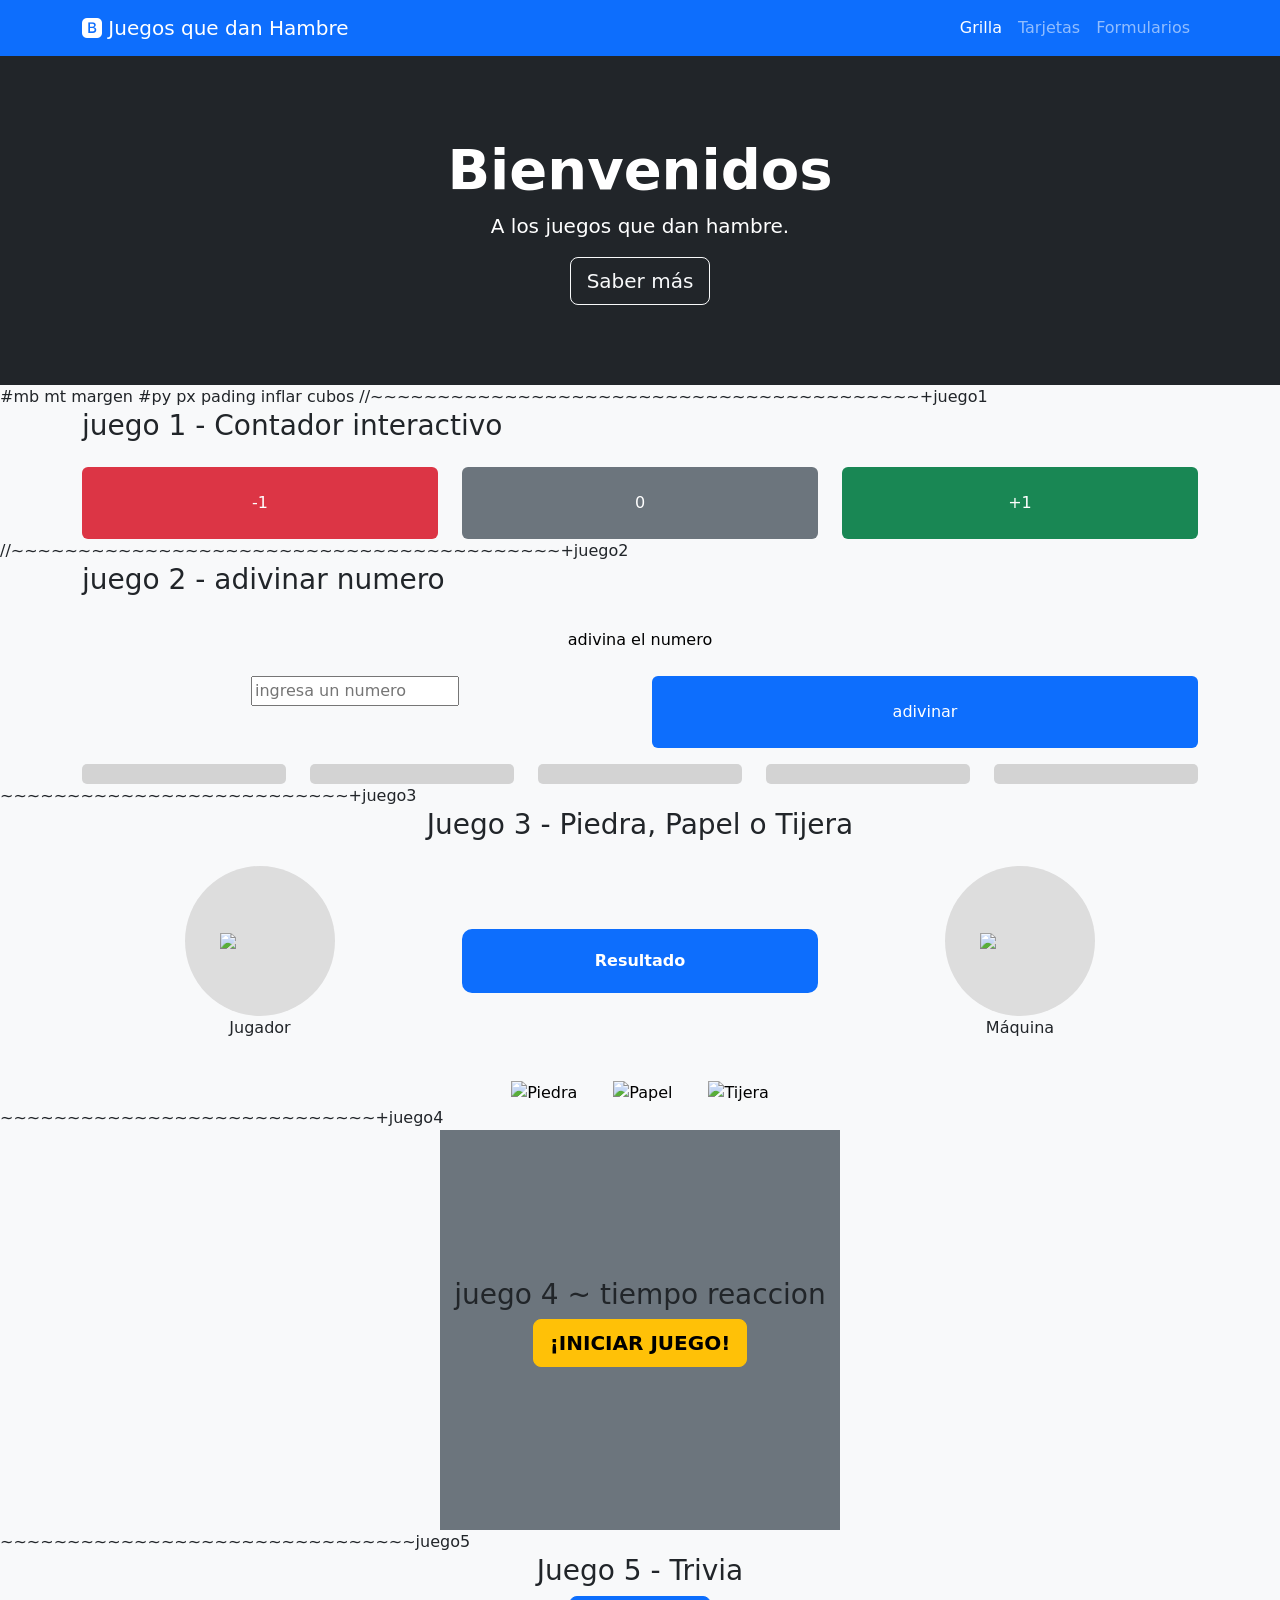
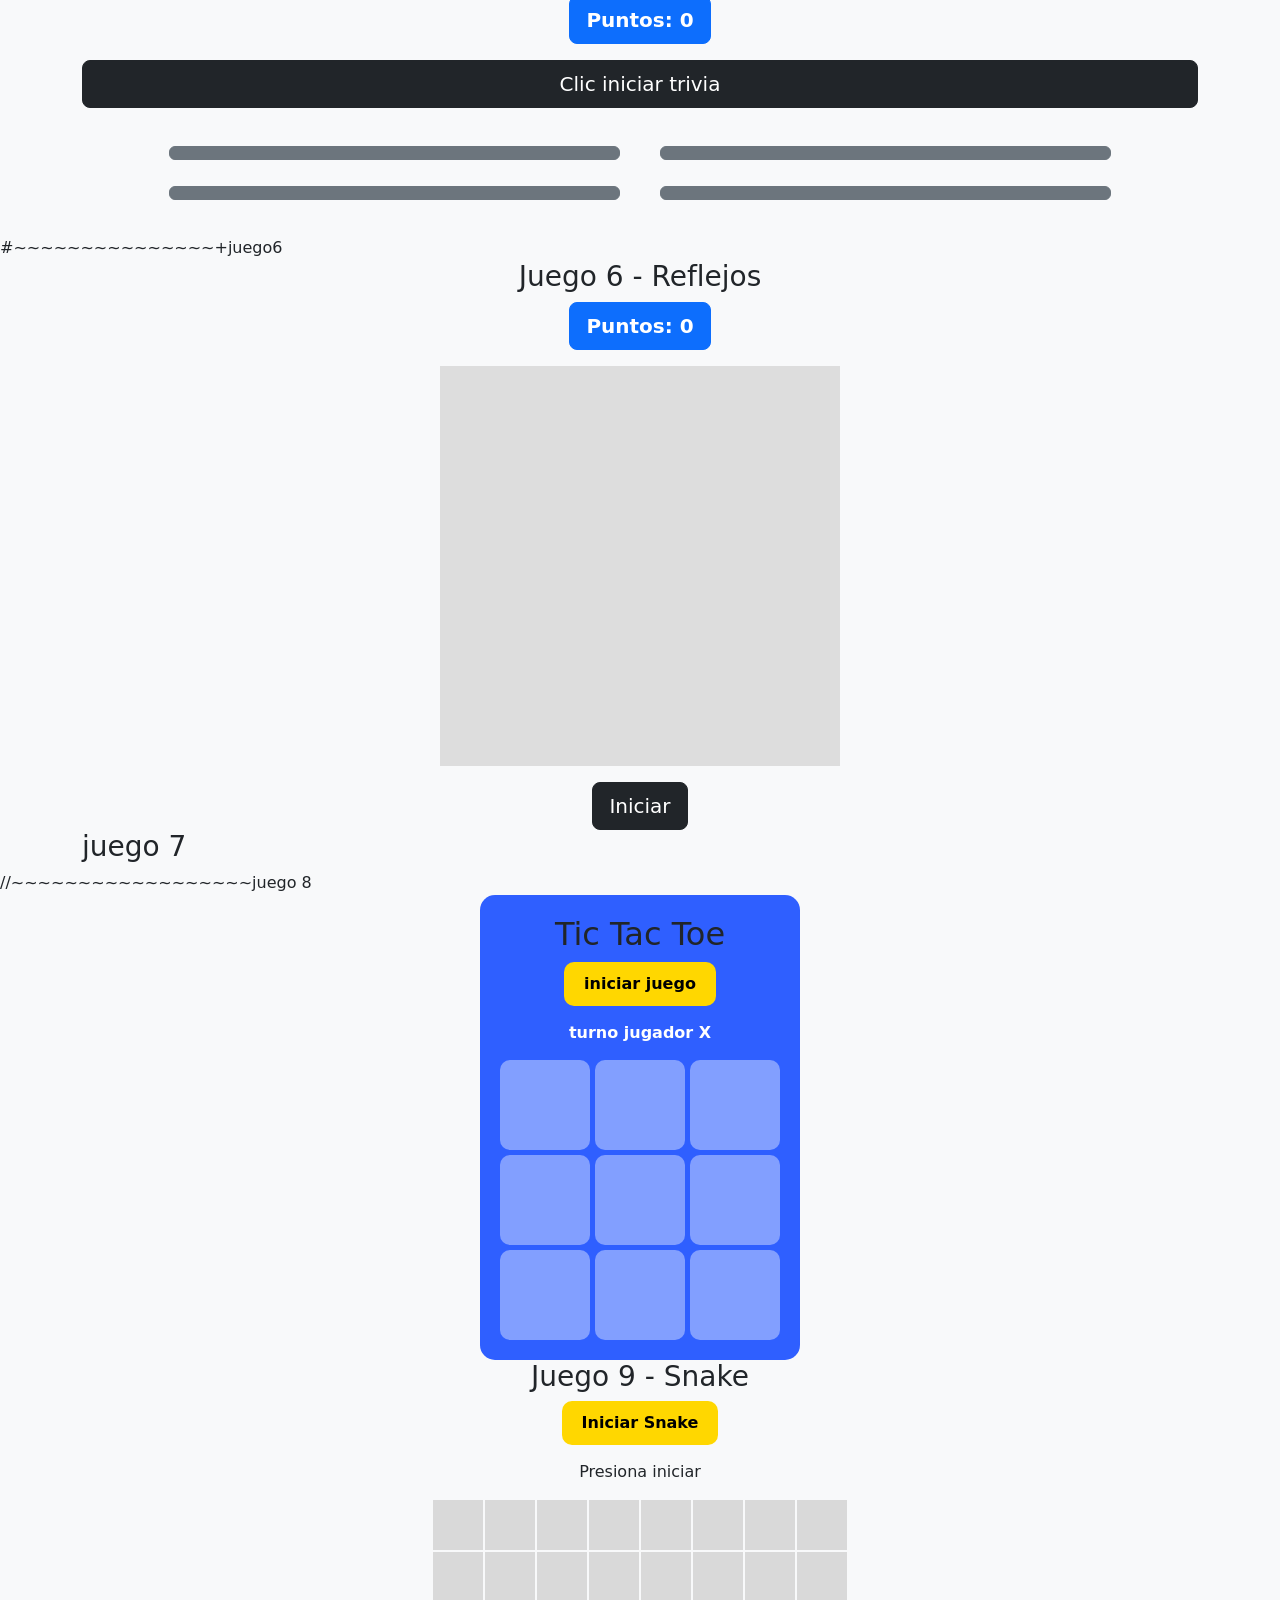
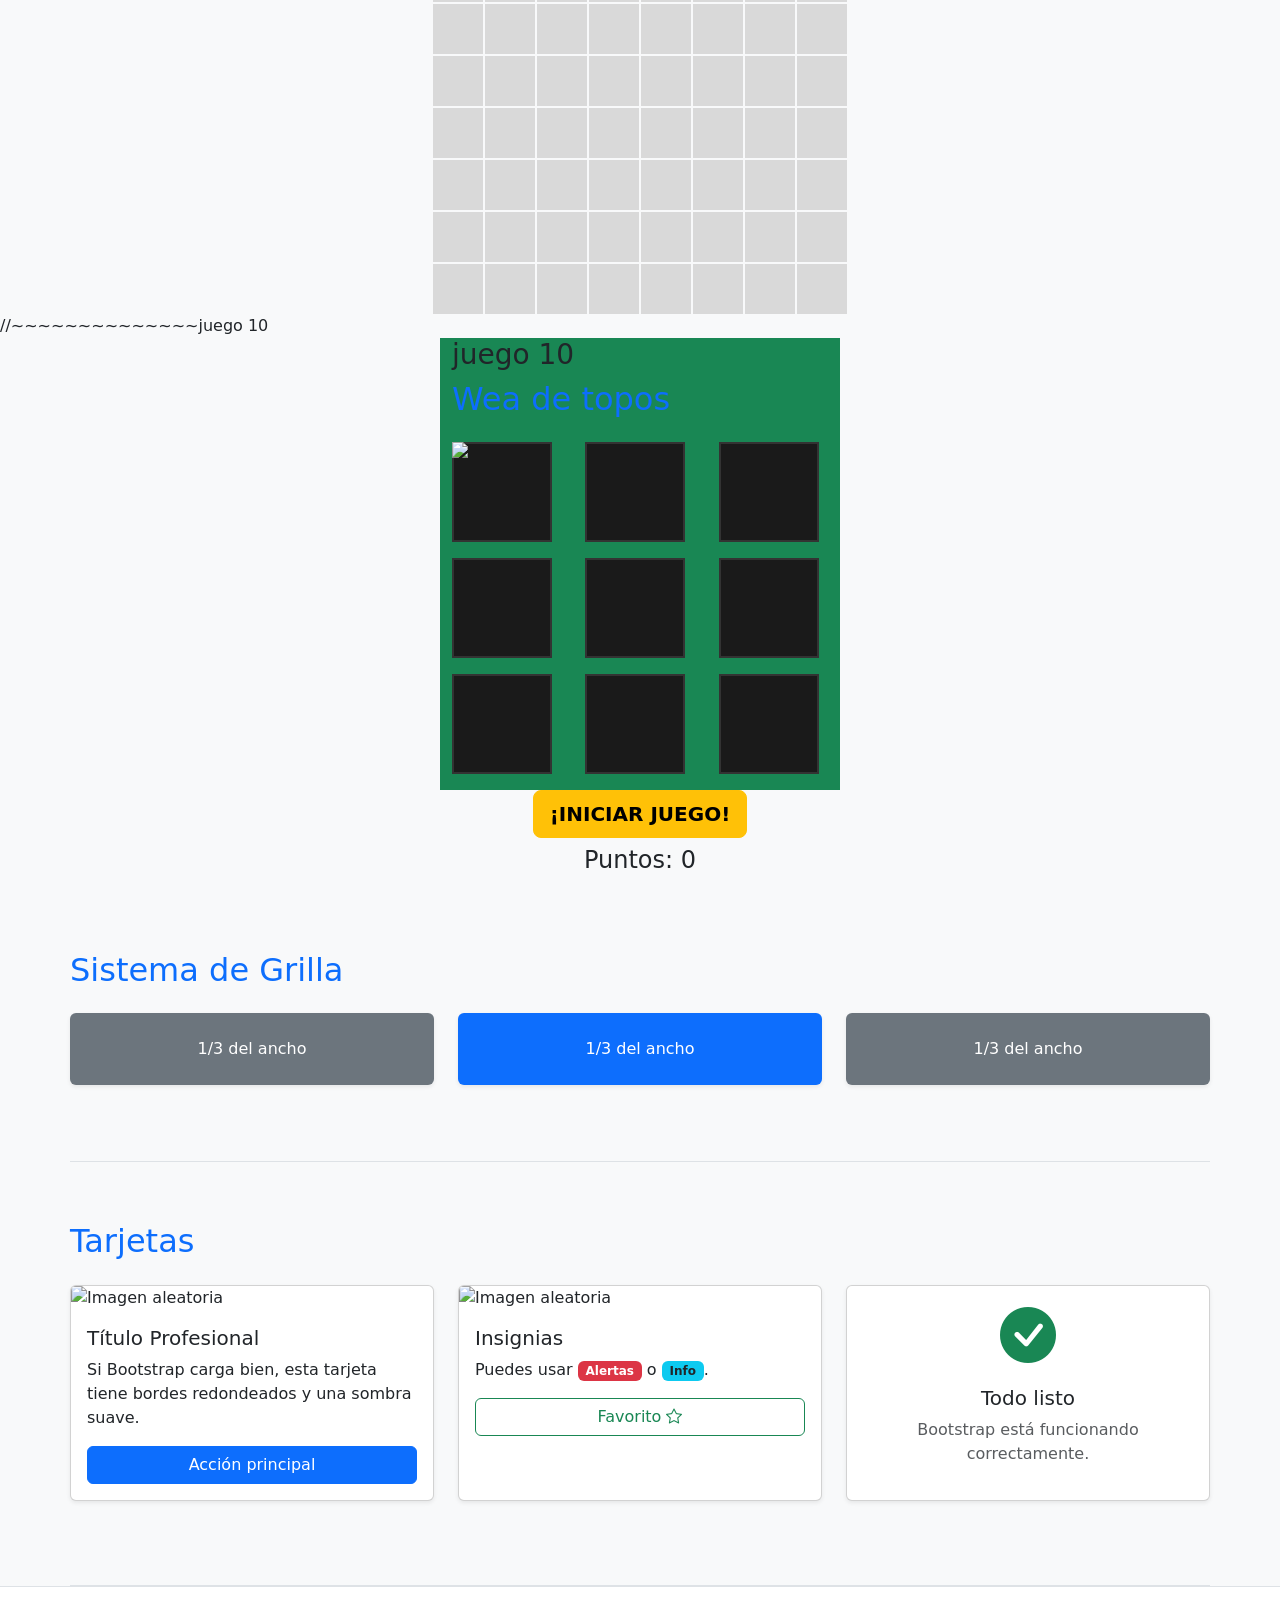
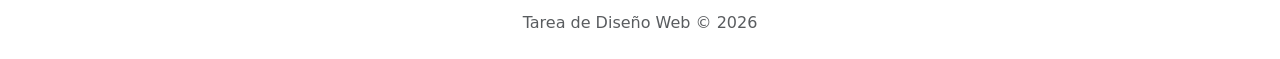
==== icb games/index.html @ 6ec3fe09 "Add files via upload" ====
<!DOCTYPE html>
<html lang="es">
<head>
    <meta charset="UTF-8">
    <meta name="viewport" content="width=device-width, initial-scale=1.0">
    <title>Demo de Componentes Bootstrap - Corregido</title>
    
    <!-- 1. CSS de Bootstrap 5 (Ruta corregida y segura) -->
    <link href="https://cdn.jsdelivr.net/npm/bootstrap@5.3.3/dist/css/bootstrap.min.css" rel="stylesheet" 
          integrity="sha384-QWTKZyjpPEjISv5WaRU9OFeRpok6YctnYmDr5pNlyT2bRjXh0JMhjY6hW+ALEwIH" 
          crossorigin="anonymous">
    
    <!-- 2. Iconos de Bootstrap -->
    <link rel="stylesheet" href="https://cdn.jsdelivr.net/npm/bootstrap-icons@1.11.3/font/bootstrap-icons.min.css">
    
    <link rel="stylesheet" href="styles.css">
</head>
<body>

    <!-- NAVBAR -->
    <nav class="navbar navbar-expand-lg navbar-dark bg-primary sticky-top">
        <div class="container">
            <a class="navbar-brand" href="#"><i class="bi bi-bootstrap-fill"></i> Juegos que dan Hambre</a>
            <button class="navbar-toggler" type="button" data-bs-toggle="collapse" data-bs-target="#navbarNav">
                <span class="navbar-toggler-icon"></span>
            </button>
            <div class="collapse navbar-collapse" id="navbarNav">
                <ul class="navbar-nav ms-auto">
                    <li class="nav-item"><a class="nav-link active" href="#grid">Grilla</a></li>
                    <li class="nav-item"><a class="nav-link" href="#cards">Tarjetas</a></li>
                    <li class="nav-item"><a class="nav-link" href="#forms">Formularios</a></li>
                </ul>
            </div>
        </div>
    </nav>

    <!-- HERO SECTION -->
    <header class="hero-section text-center">
        <div class="container">
            <h1 class="display-4 fw-bold">Bienvenidos</h1>
            <p class="lead">A los juegos que dan hambre.</p>
            <!-- Este botón ahora se verá blanco con bordes sobre el fondo oscuro -->
            <button class="btn btn-outline-light btn-lg">Saber más</button>
        </div>
    </header>

    #mb mt margen
    #py px pading inflar cubos
    //~~~~~~~~~~~~~~~~~~~~~~~~~~~~~~~~~~~~~~~~~+juego1
    <div class="container">
        <h3 class="mb-4">juego 1 - Contador interactivo</h3>
        <!-- Añadimos py-4 a ambos botones para que se vean igual de gruesos -->
        <div class="row text-center text-white">
            <div class="col">
                <div class="bg-danger py-4 rounded" id="restar_1">-1</div>
            </div>
            <div class="col">
                <div class="bg-secondary py-4 rounded" id="mostrar_1">0</div>
            </div>
            <div class="col">
                <div class="bg-success py-4 rounded" id="sumar_1">+1</div>
            </div>
        </div>
    </div>

    //~~~~~~~~~~~~~~~~~~~~~~~~~~~~~~~~~~~~~~~~~+juego2
    <div class="container">
        <h3>juego 2 - adivinar numero</h3>
        <div class="row text-center text-black">
            <div class="col">
                <div class="py-4 rounded" id="mostrar_adivinar">adivina el numero</div>
            </div>
        </div>
        <div class="row text-center text-white">
            <div class="col">
                <input type="number" id="input_adivinar" placeholder="ingresa un numero">
            </div>
            <div class="col">
                <div class="bg-primary py-4 rounded" id="boton_adivinar">adivinar</div>
            </div>
        </div>
            <div class="row text-center mt-3" id="intentos">
                <div class="col"><div class="intento"></div></div>
                <div class="col"><div class="intento"></div></div>
                <div class="col"><div class="intento"></div></div>
                <div class="col"><div class="intento"></div></div>
                <div class="col"><div class="intento"></div></div>
        </div>
    </div>
    
    ~~~~~~~~~~~~~~~~~~~~~~~~~~+juego3
<div class="container text-center">

    <h3>Juego 3 - Piedra, Papel o Tijera</h3>

    <!-- Zona juego -->
    <div class="row align-items-center my-4">

        <!-- Jugador -->
        <div class="col">
            <div class="circulo">
                <img id="img-jugador" src="images/puno.png" class="mano">
            </div>
            <p>Jugador</p>
        </div>

        <!-- Resultado -->
        <div class="col">
            <div id="resultado" class="resultado-box">
                Resultado
            </div>
        </div>

        <!-- Máquina -->
        <div class="col">
            <div class="circulo">
                <img id="img-maquina" src="images/puno.png" class="mano">
            </div>
            <p>Máquina</p>
        </div>

    </div>

    <!-- Botones -->
    <div class="row justify-content-center">

        <div class="col-auto">
            <button id="btn-piedra" class="btn-opcion">
                <img src="images/piedra.png" alt="Piedra">
            </button>
        </div>

        <div class="col-auto">
            <button id="btn-papel" class="btn-opcion">
                <img src="images/papel.png" alt="Papel">
            </button>
        </div>

        <div class="col-auto">
            <button id="btn-tijera" class="btn-opcion">
                <img src="images/tijera.png" alt="Tijera">
            </button>
        </div>

    </div>

</div>

    ~~~~~~~~~~~~~~~~~~~~~~~~~~~~+juego4

    <div id="reaction" class="container bg-secondary d-flex flex-column justify-content-center align-items-center"  >
        <h3>juego 4 ~ tiempo reaccion</h3>
            <div class="text-center mb-3">
                <button id="btn-reaction" class="btn btn-warning btn-lg fw-bold">¡INICIAR JUEGO!</button>
            </div>
    </div>

    ~~~~~~~~~~~~~~~~~~~~~~~~~~~~~~~juego5
<div class="container text-center">

    <h3>Juego 5 - Trivia</h3>

    <!-- Puntaje -->
    <div class="mb-3">
        <button id="g5_score" class="btn btn-primary btn-lg fw-bold">Puntos: 0</button>
    </div>

    <!-- Pregunta -->
    <div class="mb-4">
        <button id="g5_pregunta" class="btn btn-dark btn-lg w-100">
            Clic iniciar trivia
        </button>
    </div>

    <!-- Alternativas -->
    <div class="row justify-content-center">

        <div class="col-5 m-2">
            <button class="btn btn-secondary w-100 g5_alt" data-i="0"></button>
        </div>

        <div class="col-5 m-2">
            <button class="btn btn-secondary w-100 g5_alt" data-i="1"></button>
        </div>

        <div class="col-5 m-2">
            <button class="btn btn-secondary w-100 g5_alt" data-i="2"></button>
        </div>

        <div class="col-5 m-2">
            <button class="btn btn-secondary w-100 g5_alt" data-i="3"></button>
        </div>

    </div>
        <!-- Historial -->
        <div class="d-flex justify-content-center mt-4" id="g5_historial"></div>
    </div>

    #~~~~~~~~~~~~~~~+juego6
    <div class="container text-center">

        <h3>Juego 6 - Reflejos</h3>

        <!-- Puntaje -->
        <div class="mb-3">
            <button id="g6_score" class="btn btn-primary btn-lg fw-bold">
                Puntos: 0
            </button>
        </div>

        <!-- Área de juego -->
        <div id="g6_area" class="g6_area">
            <div id="g6_objetivo" class="g6_objetivo"></div>
            <div id="g6_final" class="g6_final"></div>
        </div>

        <!-- Botón inicio -->
        <div class="mt-3">
            <button id="g6_start" class="btn btn-dark btn-lg">
                Iniciar
            </button>
        </div>

    </div>

    <div class="container">
        <h3>juego 7</h3>
    </div>

    //~~~~~~~~~~~~~~~~~~juego 8
<div id="ttt_container" class="ttt_turno_x">

    <h2>Tic Tac Toe</h2>

    <button id="ttt_inicio">
        iniciar juego
    </button>

    <div id="ttt_turno">
        turno jugador X
    </div>

    <button id="ttt_reiniciar">
        reiniciar
    </button>

    <div id="ttt_tablero">

        <div class="ttt_celda"></div>
        <div class="ttt_celda"></div>
        <div class="ttt_celda"></div>

        <div class="ttt_celda"></div>
        <div class="ttt_celda"></div>
        <div class="ttt_celda"></div>

        <div class="ttt_celda"></div>
        <div class="ttt_celda"></div>
        <div class="ttt_celda"></div>

    </div>
    </div>

<div class="container text-center">
    <h3>Juego 9 - Snake</h3>

    <div class="mb-3">
        <button id="sn9_inicio">Iniciar Snake</button>
        <div id="sn9_turno">Presiona iniciar</div>
    </div>

    <div id="sn9_tablero"></div>
</div>

</div>
    //~~~~~~~~~~~~~~juego 10
    <div id="topo_container" class="container bg-success position-relative overflow-hidden" style="max-width: 400px; cursor: crosshair;">
        <h3>juego 10</h3>
        <h2 class="mb-4 text-primary">Wea de topos</h2>
        <img src="images/hmmmmmer.png" id="follower">        
        <section>
            <div class="row text-center text-white">

                <!-- 9 botones -->
<div class="col-4 mb-3">
    <div class="hoyo-container cuadrado">
        <img src="images/loaf.png" class="topo-img">
    </div>
</div>
<div class="col-4 mb-3">
    <div class="hoyo-container cuadrado">
        <img src="images/loaf.png" class="topo-img">
    </div>
</div>
<div class="col-4 mb-3">
    <div class="hoyo-container cuadrado">
        <img src="images/loaf.png" class="topo-img">
    </div>
</div>
<div class="col-4 mb-3">
    <div class="hoyo-container cuadrado">
        <img src="images/loaf.png" class="topo-img">
    </div>
</div>
<div class="col-4 mb-3">
    <div class="hoyo-container cuadrado">
        <img src="images/loaf.png" class="topo-img">
    </div>
</div>
<div class="col-4 mb-3">
    <div class="hoyo-container cuadrado">
        <img src="images/loaf.png" class="topo-img">
    </div>
</div>
<div class="col-4 mb-3">
    <div class="hoyo-container cuadrado">
        <img src="images/loaf.png" class="topo-img">
    </div>
</div>
<div class="col-4 mb-3">
    <div class="hoyo-container cuadrado">
        <img src="images/loaf.png" class="topo-img">
    </div>
</div>
<div class="col-4 mb-3">
    <div class="hoyo-container cuadrado">
        <img src="images/loaf.png" class="topo-img">
    </div>
</div>

            </div>
        </section>
    </div>
    <div class="text-center mb-3">
        <button id="btn-inicio_topo" class="btn btn-warning btn-lg fw-bold">¡INICIAR JUEGO!</button>
        <h4 class="mt-2">Puntos: <span id="score">0</span></h4>
    </div>

        <!-- GRILLA -->
        <section id="grid" class="container demo-section">
            <h2 class="mb-4 text-primary">Sistema de Grilla</h2>
            <div class="row text-center text-white">
                <div class="col-md-4 mb-3">
                    <div class="bg-secondary p-4 rounded shadow-sm">1/3 del ancho</div>
                </div>
                <div class="col-md-4 mb-3">
                    <div class="bg-primary p-4 rounded shadow-sm">1/3 del ancho</div>
                </div>
                <div class="col-md-4 mb-3">
                    <div class="bg-secondary p-4 rounded shadow-sm">1/3 del ancho</div>
                </div>
            </div>
        </section>

    <!-- TARJETAS -->
    <section id="cards" class="container demo-section">
        <h2 class="mb-4 text-primary">Tarjetas</h2>
        <div class="row">
            <div class="col-md-4 mb-4">
                <div class="card h-100 shadow-sm">
                    <img src="https://picsum.photos/400/200?random=1" class="card-img-top" alt="Imagen aleatoria">
                    <div class="card-body">
                        <h5 class="card-title">Título Profesional</h5>
                        <p class="card-text">Si Bootstrap carga bien, esta tarjeta tiene bordes redondeados y una sombra suave.</p>
                        <a href="#" class="btn btn-primary w-100">Acción principal</a>
                    </div>
                </div>
            </div>
            <div class="col-md-4 mb-4">
                <div class="card h-100 shadow-sm">
                    <img src="https://picsum.photos/400/200?random=2" class="card-img-top" alt="Imagen aleatoria">
                    <div class="card-body">
                        <h5>Insignias</h5>
                        <p>Puedes usar <span class="badge bg-danger">Alertas</span> o <span class="badge bg-info text-dark">Info</span>.</p>
                        <button class="btn btn-outline-success w-100">Favorito <i class="bi bi-star"></i></button>
                    </div>
                </div>
            </div>
            <div class="col-md-4 mb-4">
                <div class="card h-100 shadow-sm text-center">
                    <div class="card-body d-flex flex-column justify-content-center">
                        <i class="bi bi-check-circle-fill display-4 text-success"></i>
                        <h5 class="mt-3">Todo listo</h5>
                        <p class="text-muted">Bootstrap está funcionando correctamente.</p>
                    </div>
                </div>
            </div>
        </div>
    </section>

    <!-- FOOTER -->
    <footer class="bg-white text-center py-4 border-top">
        <p class="text-muted mb-0">Tarea de Diseño Web &copy; 2026</p>
    </footer>

    <!-- 3. JavaScript de Bootstrap (Carga al final para mayor velocidad) -->
    <script src="https://cdn.jsdelivr.net/npm/bootstrap@5.3.3/dist/js/bootstrap.bundle.min.js" 
            integrity="sha384-YvpcrYf0tY3lHB60NNkmXc5s9fDVZLESaAA55NDzOxhy9GkcIdslK1eN7N6jIeHz" 
            crossorigin="anonymous">
    </script>
    <script src="app.js"></script>
</body>
</html>
---- icb games/styles.css ----
#follower {
    width: 100px;
    position: absolute;
    pointer-events: none;
    z-index: 100;
    transition: transform 0.1s;
}

#sumar_1, #restar_1 {
    cursor: pointer;
    user-select: none;
}

.mostrar_1 {
    animation: hammer 0.2s ease;
}
.martillazo {
    animation: hammer 0.2s ease;
}

#mostrar_adivinar {
    transition: transform 0.2s, background-color 0.2s;
}

@keyframes hammer {
    0%   { transform: rotate(0deg); }
    25%  { transform: rotate(-30deg); }
    75%  { transform: rotate(30deg); }
    100% { transform: rotate(0deg); }
}

.cuadrado {
    aspect-ratio: 1 / 1;
    display: flex;
    align-items: center;
    justify-content: center;
}

.cuadra:hover{
    transform:scale(1.05);
}

body { background-color: #f8f9fa; }
        .demo-section { padding: 60px 0; border-bottom: 1px solid #dee2e6; }
        /* Estilo para que el botón "Saber más" resalte sobre el fondo oscuro */
        .hero-section { background-color: #212529; color: white; padding: 80px 0; }

/* Estado base: negro */
.cuadrado {
    height: 100px;
    background-color: #1a1a1a !important; /* Negro */
    border: 2px solid #333;
    transition: background-color 0.1s;
    color: transparent; /* Oculta el número */
}

/* Estado activo: verde */
.cuadrado.activo {
    background-color: #28a745 !important; /* Verde Bootstrap */
    cursor: pointer;
}

/* Estado cuando le pegas (Squish visual previo a la animación) */
.cuadrado.hit {
    background-color: #ffc107 !important; /* Amarillo */
    transform: scaleY(0.5);
}

.hoyo-container {
    position: relative;
    overflow: hidden;
    z-index: 1; /* Capa base */
}

.topo-img {
    position: absolute;
    z-index: 5; /* Capa superior: siempre por encima del fondo del hoyo */
    bottom: -100%;
    left: 10%;
    width: 80%;
    /* Importante: el transform-origin debe ser abajo para que el squish no lo suba */
    transform-origin: bottom; 
    transition: transform 0.1s ease-out;
}

/* 1. Subir */
.subir {
    transform: translateY(-100%); /* Sube desde el fondo */
}

/* 2. Bajar normal (Miss) */
.bajar {
    transform: translateY(0); /* Vuelve a su posición original (abajo) */
}

/* Feedback de acierto (Verde) */
.hoyo-success {
    background-color: #28a745 !important;
    box-shadow: 0 0 20px rgba(40, 167, 69, 0.5);
}

/* Feedback de fallo (Rojo) */
.hoyo-fail {
    background-color: #dc3545 !important;
    box-shadow: 0 0 20px rgba(220, 53, 69, 0.5);
}

.aplastado {
    /* Mantenemos el topo arriba (-100%) pero lo aplastamos (scaleY) */
    transform: translateY(-120%) scaleY(0.4) !important;
    filter: brightness(0.8) contrast(1.2); /* Feedback visual de golpe */
}

.intento {
    height: 20px;
    background-color: lightgray;
    border-radius: 5px;
    transition: background-color 0.3s;
}

.intento.fail {
    background-color: red;
}

.intento.success {
    background-color: green;
}

#reaction {
    width: 400px;
    height: 400px;
}


.circulo {
    width: 150px;
    height: 150px;
    border-radius: 50%;
    background: #ddd;
    display: flex;
    align-items: center;
    justify-content: center;
    margin: auto;
}

.mano {
    width: 80px;
}

.resultado-box {
    background: #0d6efd;
    color: white;
    padding: 20px;
    border-radius: 10px;
    font-weight: bold;
}

.btn-opcion img {
    height: 100px;
}

.btn-opcion {
    border: none;
    background: none;
}

.g5_box {
    width: 20px;
    height: 20px;
    margin: 3px;
    border-radius: 3px;
}

.g6_area {
    width: 400px;
    height: 400px;
    margin: auto;
    background: #ddd;
    position: relative;
    overflow: hidden;
}

.g6_objetivo {
    width: 60px;
    height: 60px;
    background: red;
    border-radius: 50%;
    position: absolute;
    display: none;
    cursor: pointer;
}

.g6_final {
    position: absolute;
    top: 50%;
    left: 50%;
    transform: translate(-50%, -50%);
    font-size: 30px;
    font-weight: bold;
    display: none;
}

#ttt_tablero{
    display:grid;
    grid-template-columns:repeat(3,90px);
    grid-template-rows:repeat(3,90px);
    gap:5px;
    opacity:0.4;
}

#ttt_tablero.ttt_activo{
    opacity:1;
}

#ttt_container{
    width:max-content;
    margin:auto;
    padding:20px;
    border-radius:15px;
    text-align:center;
    transition:0.3s;
}

#ttt_inicio{
    padding:10px 20px;
    border:none;
    border-radius:10px;
    background-color:gold;
    cursor:pointer;
    margin-bottom:15px;
    font-weight:bold;
}

#ttt_reiniciar{
    padding:10px 20px;
    border:none;
    border-radius:10px;
    background:white;
    cursor:pointer;
    margin-bottom:15px;
    font-weight:bold;
    display:none;
}

#ttt_turno{
    color:white;
    margin-bottom:15px;
    font-weight:bold;
}

#ttt_tablero{
    display:grid;
    grid-template-columns:repeat(3,90px);
    grid-template-rows:repeat(3,90px);
    gap:5px;
    opacity:0.4;
    pointer-events:none;
    transition:0.3s;
}

.ttt_activo{
    opacity:1;
    pointer-events:auto;
}

.ttt_celda{
    width:90px;
    height:90px;
    background:white;
    border-radius:10px;
    cursor:pointer;
    position:relative;
}

.ttt_x::before{
    content:"X";
    color:blue;
    font-size:60px;
    font-weight:bold;
    position:absolute;
    top:50%;
    left:50%;
    transform:translate(-50%,-50%);
}

.ttt_o::before{
    content:"";
    width:45px;
    height:45px;
    border:8px solid red;
    border-radius:50%;
    position:absolute;
    top:50%;
    left:50%;
    transform:translate(-50%,-50%);
}

.ttt_turno_x{
    background:#2f5fff;
}

.ttt_turno_o{
    background:#c0392b;
}

#sn9_tablero{
    display:grid;
    grid-template-columns: repeat(8,50px);
    grid-template-rows: repeat(8,50px);
    gap:2px;
    width:max-content;
    margin:auto;
}

.sn9_celda{
    width:50px;
    height:50px;
    background-color:#d9d9d9;
}

/* serpiente */
.sn9_snake{
    background-color:darkgreen;
}

.sn9_cabeza{
    background-color:green;
}

/* cola redondeada */
.sn9_cola{
    background-color:darkgreen;
    border-radius:50%;
}

/* manzana */
.sn9_manzana{
    background-color:red;
}

/* cabeza direccional */
.sn9_arriba{
    clip-path: polygon(50% 0%, 0% 100%, 100% 100%);
}

.sn9_abajo{
    clip-path: polygon(0% 0%, 100% 0%, 50% 100%);
}

.sn9_izquierda{
    clip-path: polygon(0% 50%, 100% 0%, 100% 100%);
}

.sn9_derecha{
    clip-path: polygon(0% 0%, 100% 50%, 0% 100%);
}

.sn9_muerto{
    background-color: gray !important;
}

#sn9_inicio{
    padding:10px 20px;
    border:none;
    border-radius:10px;
    background-color:gold;
    cursor:pointer;
    margin-bottom:15px;
    font-weight:bold;
}

.hoyo-container:hover{
    transform: scale(1.05);
    transition: 0.1s ease;
    cursor: pointer;
    box-shadow: 0 4px 10px rgba(0,0,0,0.3);
}
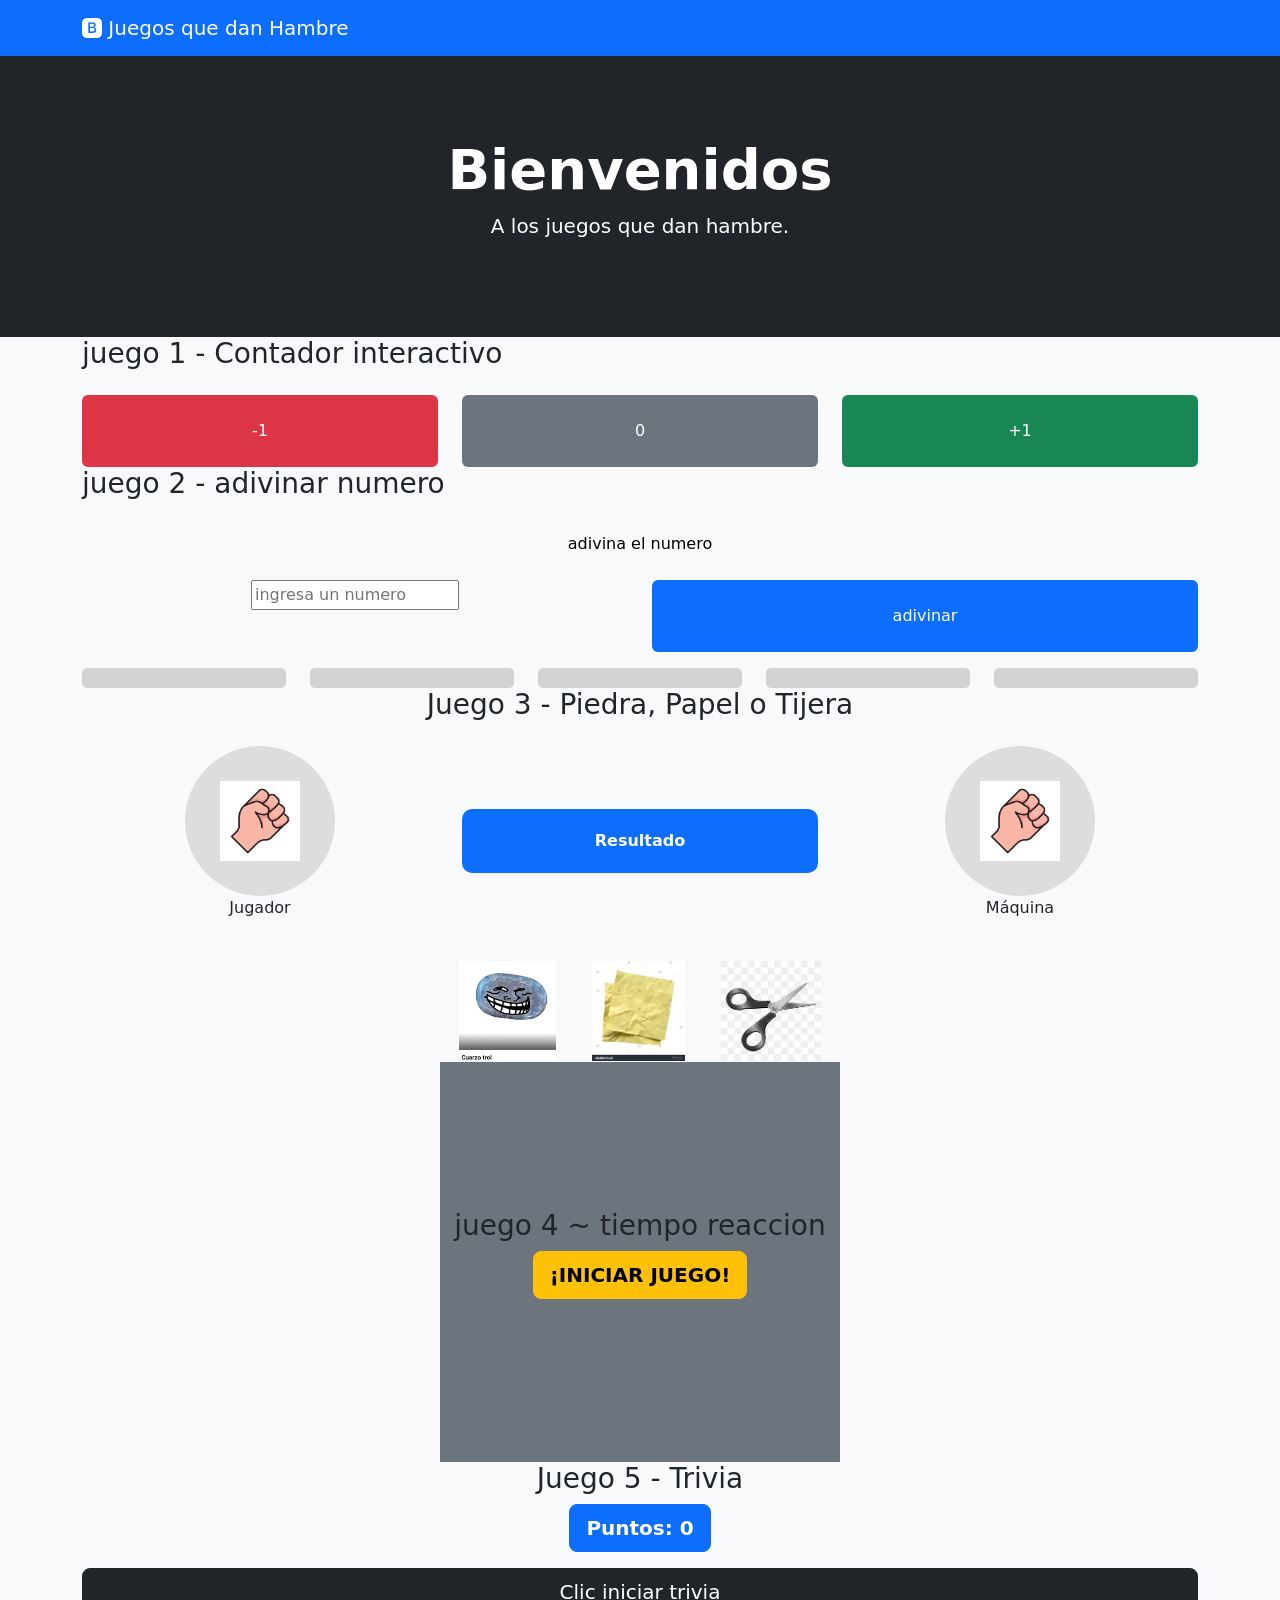
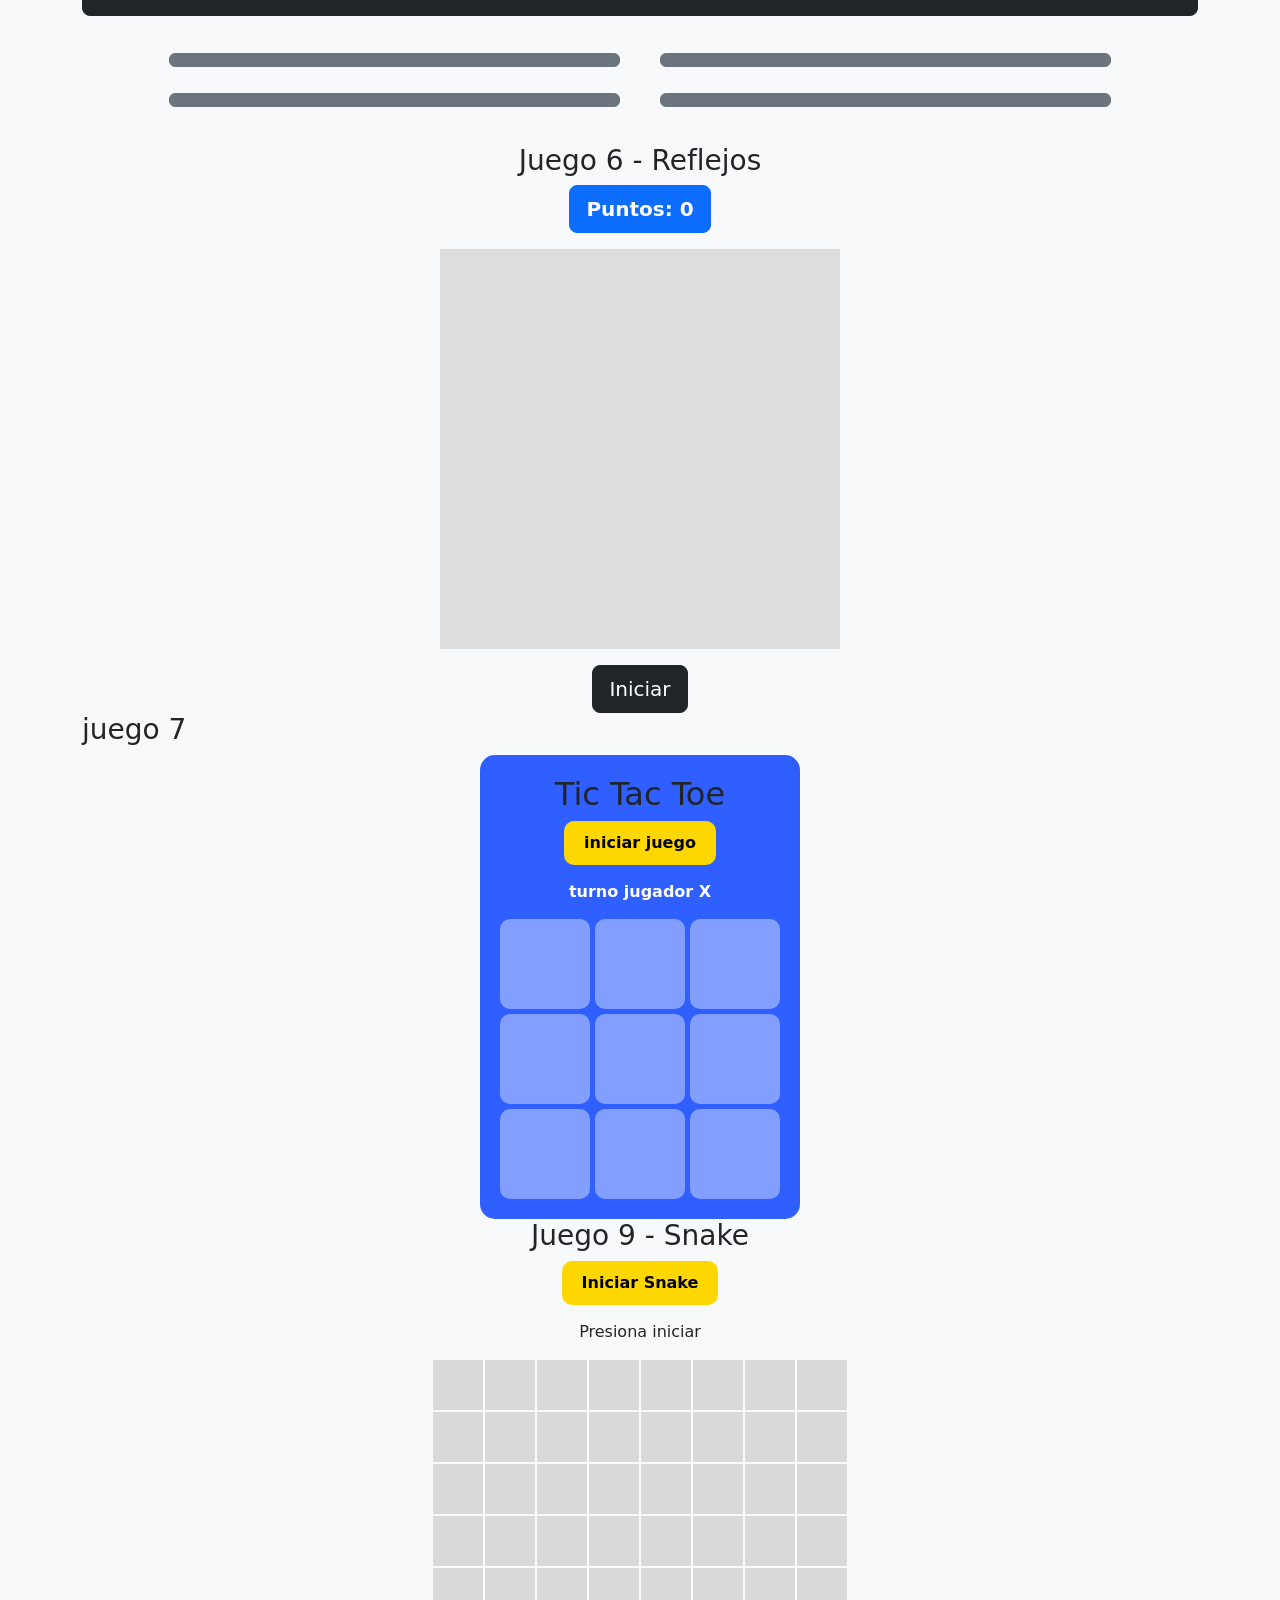
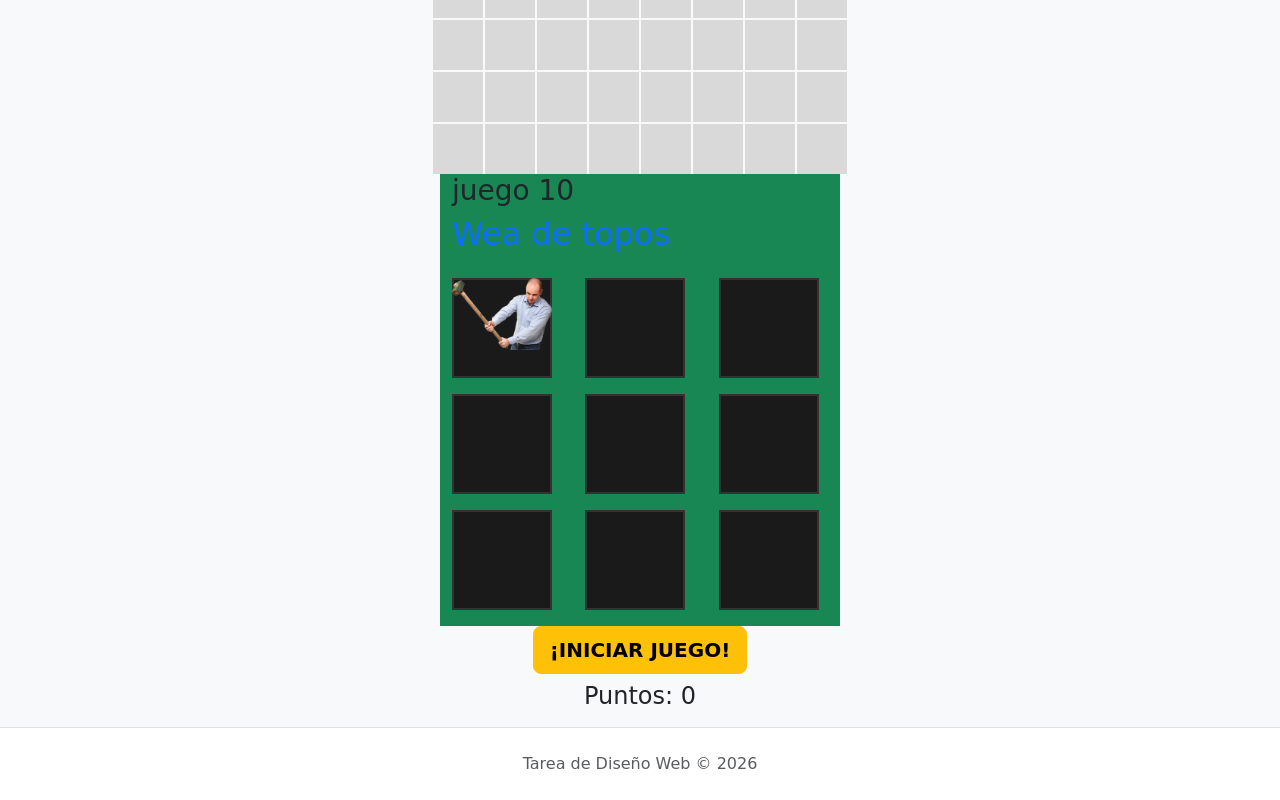
==== commit c5c5cf01: "Add files via upload" ====
--- a/icb games/index.html
+++ b/icb games/index.html
@@ -24,13 +24,6 @@
             <button class="navbar-toggler" type="button" data-bs-toggle="collapse" data-bs-target="#navbarNav">
                 <span class="navbar-toggler-icon"></span>
             </button>
-            <div class="collapse navbar-collapse" id="navbarNav">
-                <ul class="navbar-nav ms-auto">
-                    <li class="nav-item"><a class="nav-link active" href="#grid">Grilla</a></li>
-                    <li class="nav-item"><a class="nav-link" href="#cards">Tarjetas</a></li>
-                    <li class="nav-item"><a class="nav-link" href="#forms">Formularios</a></li>
-                </ul>
-            </div>
         </div>
     </nav>
 
@@ -40,13 +33,9 @@
             <h1 class="display-4 fw-bold">Bienvenidos</h1>
             <p class="lead">A los juegos que dan hambre.</p>
             <!-- Este botón ahora se verá blanco con bordes sobre el fondo oscuro -->
-            <button class="btn btn-outline-light btn-lg">Saber más</button>
         </div>
     </header>
 
-    #mb mt margen
-    #py px pading inflar cubos
-    //~~~~~~~~~~~~~~~~~~~~~~~~~~~~~~~~~~~~~~~~~+juego1
     <div class="container">
         <h3 class="mb-4">juego 1 - Contador interactivo</h3>
         <!-- Añadimos py-4 a ambos botones para que se vean igual de gruesos -->
@@ -63,7 +52,6 @@
         </div>
     </div>
 
-    //~~~~~~~~~~~~~~~~~~~~~~~~~~~~~~~~~~~~~~~~~+juego2
     <div class="container">
         <h3>juego 2 - adivinar numero</h3>
         <div class="row text-center text-black">
@@ -88,7 +76,6 @@
         </div>
     </div>
     
-    ~~~~~~~~~~~~~~~~~~~~~~~~~~+juego3
 <div class="container text-center">
 
     <h3>Juego 3 - Piedra, Papel o Tijera</h3>
@@ -145,9 +132,6 @@
     </div>
 
 </div>
-
-    ~~~~~~~~~~~~~~~~~~~~~~~~~~~~+juego4
-
     <div id="reaction" class="container bg-secondary d-flex flex-column justify-content-center align-items-center"  >
         <h3>juego 4 ~ tiempo reaccion</h3>
             <div class="text-center mb-3">
@@ -155,7 +139,6 @@
             </div>
     </div>
 
-    ~~~~~~~~~~~~~~~~~~~~~~~~~~~~~~~juego5
 <div class="container text-center">
 
     <h3>Juego 5 - Trivia</h3>
@@ -196,7 +179,6 @@
         <div class="d-flex justify-content-center mt-4" id="g5_historial"></div>
     </div>
 
-    #~~~~~~~~~~~~~~~+juego6
     <div class="container text-center">
 
         <h3>Juego 6 - Reflejos</h3>
@@ -227,7 +209,6 @@
         <h3>juego 7</h3>
     </div>
 
-    //~~~~~~~~~~~~~~~~~~juego 8
 <div id="ttt_container" class="ttt_turno_x">
 
     <h2>Tic Tac Toe</h2>
@@ -273,7 +254,6 @@
 </div>
 
 </div>
-    //~~~~~~~~~~~~~~juego 10
     <div id="topo_container" class="container bg-success position-relative overflow-hidden" style="max-width: 400px; cursor: crosshair;">
         <h3>juego 10</h3>
         <h2 class="mb-4 text-primary">Wea de topos</h2>
@@ -335,57 +315,6 @@
         <button id="btn-inicio_topo" class="btn btn-warning btn-lg fw-bold">¡INICIAR JUEGO!</button>
         <h4 class="mt-2">Puntos: <span id="score">0</span></h4>
     </div>
-
-        <!-- GRILLA -->
-        <section id="grid" class="container demo-section">
-            <h2 class="mb-4 text-primary">Sistema de Grilla</h2>
-            <div class="row text-center text-white">
-                <div class="col-md-4 mb-3">
-                    <div class="bg-secondary p-4 rounded shadow-sm">1/3 del ancho</div>
-                </div>
-                <div class="col-md-4 mb-3">
-                    <div class="bg-primary p-4 rounded shadow-sm">1/3 del ancho</div>
-                </div>
-                <div class="col-md-4 mb-3">
-                    <div class="bg-secondary p-4 rounded shadow-sm">1/3 del ancho</div>
-                </div>
-            </div>
-        </section>
-
-    <!-- TARJETAS -->
-    <section id="cards" class="container demo-section">
-        <h2 class="mb-4 text-primary">Tarjetas</h2>
-        <div class="row">
-            <div class="col-md-4 mb-4">
-                <div class="card h-100 shadow-sm">
-                    <img src="https://picsum.photos/400/200?random=1" class="card-img-top" alt="Imagen aleatoria">
-                    <div class="card-body">
-                        <h5 class="card-title">Título Profesional</h5>
-                        <p class="card-text">Si Bootstrap carga bien, esta tarjeta tiene bordes redondeados y una sombra suave.</p>
-                        <a href="#" class="btn btn-primary w-100">Acción principal</a>
-                    </div>
-                </div>
-            </div>
-            <div class="col-md-4 mb-4">
-                <div class="card h-100 shadow-sm">
-                    <img src="https://picsum.photos/400/200?random=2" class="card-img-top" alt="Imagen aleatoria">
-                    <div class="card-body">
-                        <h5>Insignias</h5>
-                        <p>Puedes usar <span class="badge bg-danger">Alertas</span> o <span class="badge bg-info text-dark">Info</span>.</p>
-                        <button class="btn btn-outline-success w-100">Favorito <i class="bi bi-star"></i></button>
-                    </div>
-                </div>
-            </div>
-            <div class="col-md-4 mb-4">
-                <div class="card h-100 shadow-sm text-center">
-                    <div class="card-body d-flex flex-column justify-content-center">
-                        <i class="bi bi-check-circle-fill display-4 text-success"></i>
-                        <h5 class="mt-3">Todo listo</h5>
-                        <p class="text-muted">Bootstrap está funcionando correctamente.</p>
-                    </div>
-                </div>
-            </div>
-        </div>
     </section>
 
     <!-- FOOTER -->
--- a/icb games/styles.css
+++ b/icb games/styles.css
@@ -206,10 +206,13 @@
     grid-template-rows:repeat(3,90px);
     gap:5px;
     opacity:0.4;
+    transition:0.3s;
+    pointer-events:none;
 }
 
 #ttt_tablero.ttt_activo{
     opacity:1;
+    pointer-events:auto;
 }
 
 #ttt_container{
@@ -246,21 +249,6 @@
     color:white;
     margin-bottom:15px;
     font-weight:bold;
-}
-
-#ttt_tablero{
-    display:grid;
-    grid-template-columns:repeat(3,90px);
-    grid-template-rows:repeat(3,90px);
-    gap:5px;
-    opacity:0.4;
-    pointer-events:none;
-    transition:0.3s;
-}
-
-.ttt_activo{
-    opacity:1;
-    pointer-events:auto;
 }
 
 .ttt_celda{
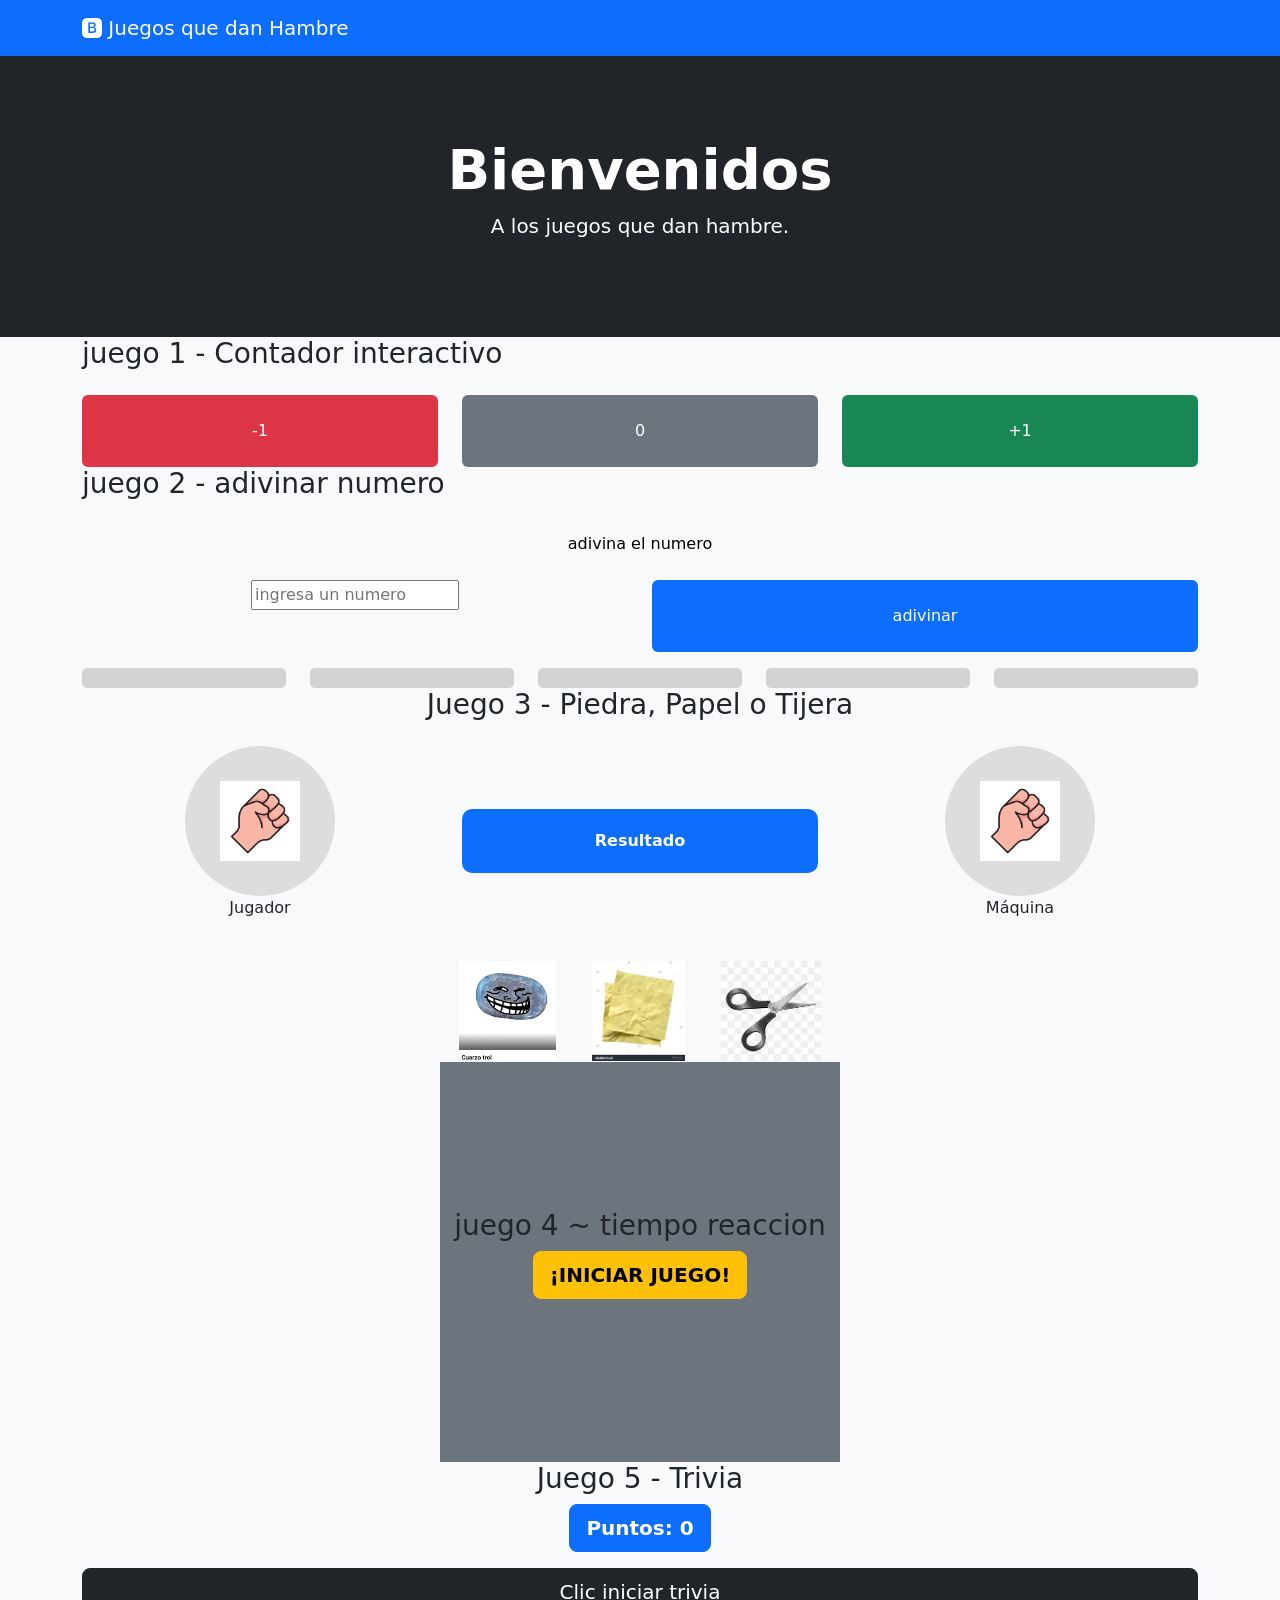
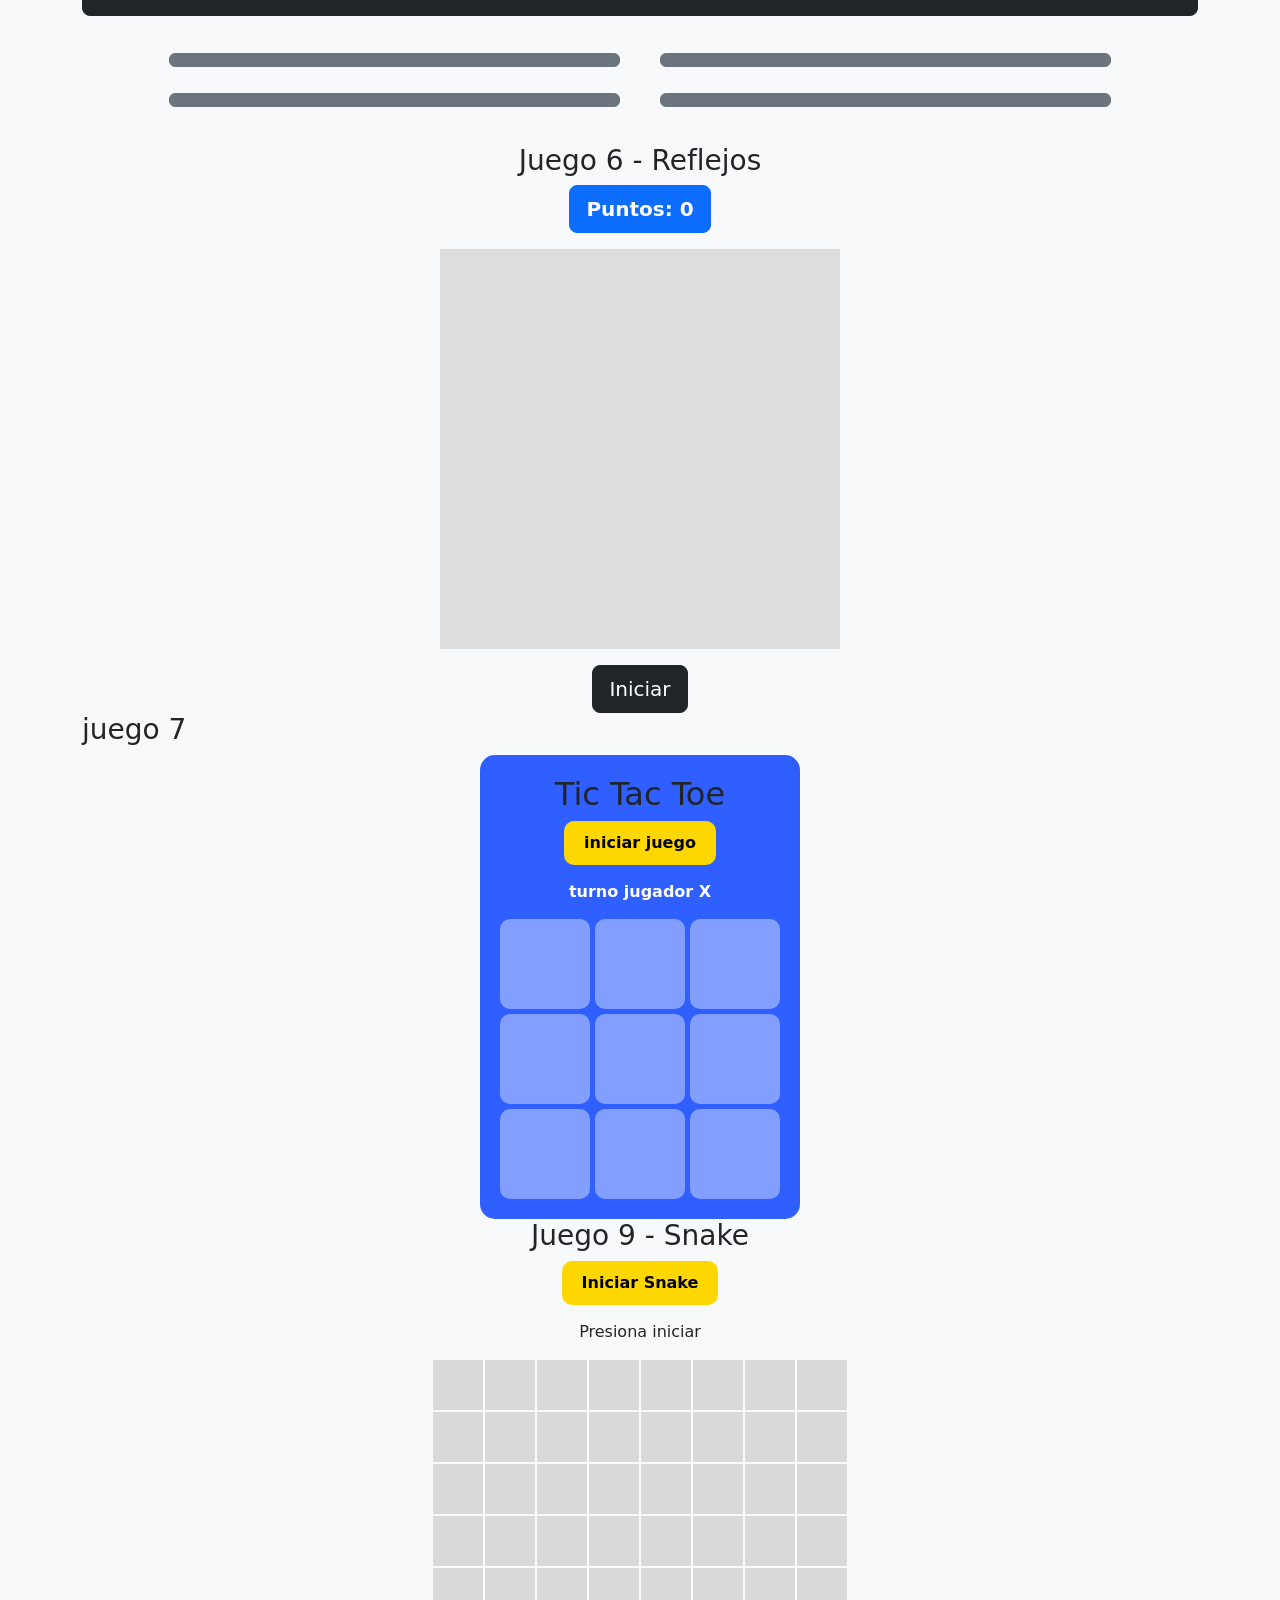
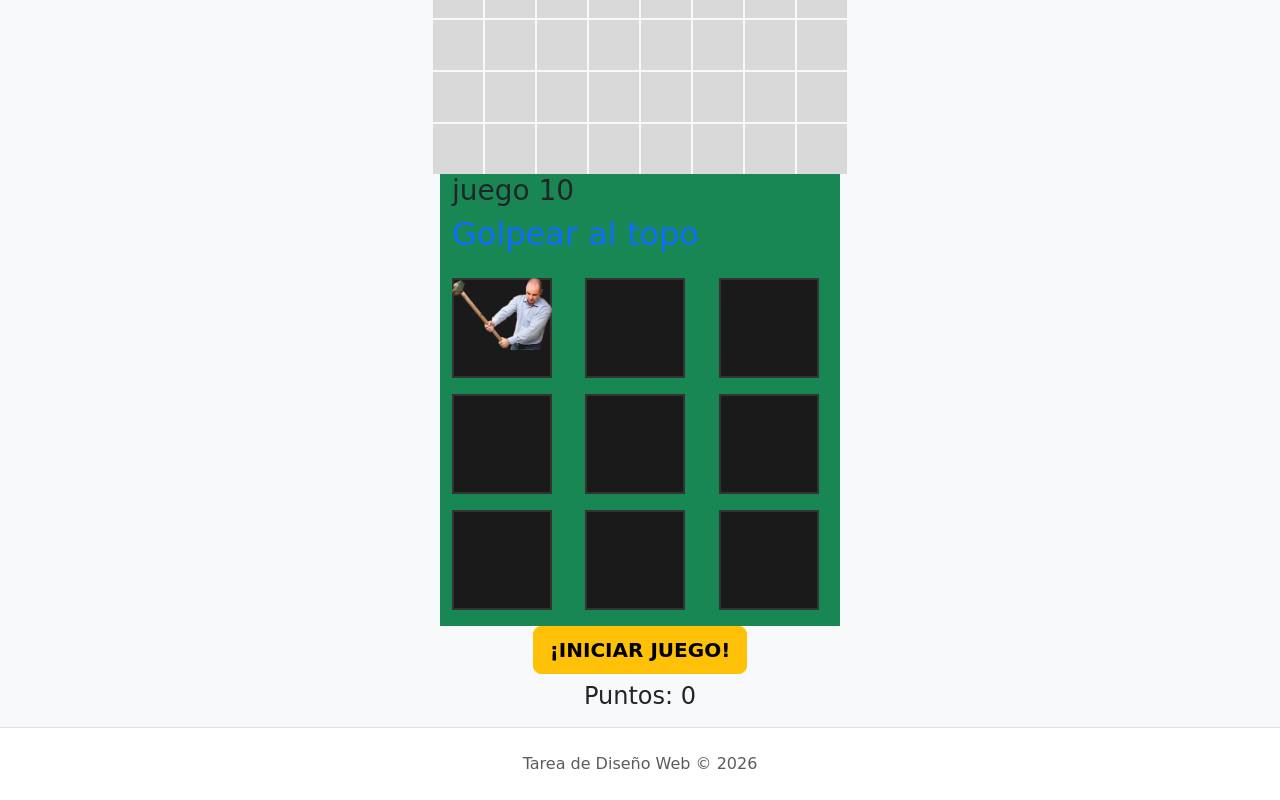
==== commit 640d9a60: "Add files via upload" ====
--- a/icb games/index.html
+++ b/icb games/index.html
@@ -256,7 +256,7 @@
 </div>
     <div id="topo_container" class="container bg-success position-relative overflow-hidden" style="max-width: 400px; cursor: crosshair;">
         <h3>juego 10</h3>
-        <h2 class="mb-4 text-primary">Wea de topos</h2>
+        <h2 class="mb-4 text-primary">Golpear al topo</h2>
         <img src="images/hmmmmmer.png" id="follower">        
         <section>
             <div class="row text-center text-white">
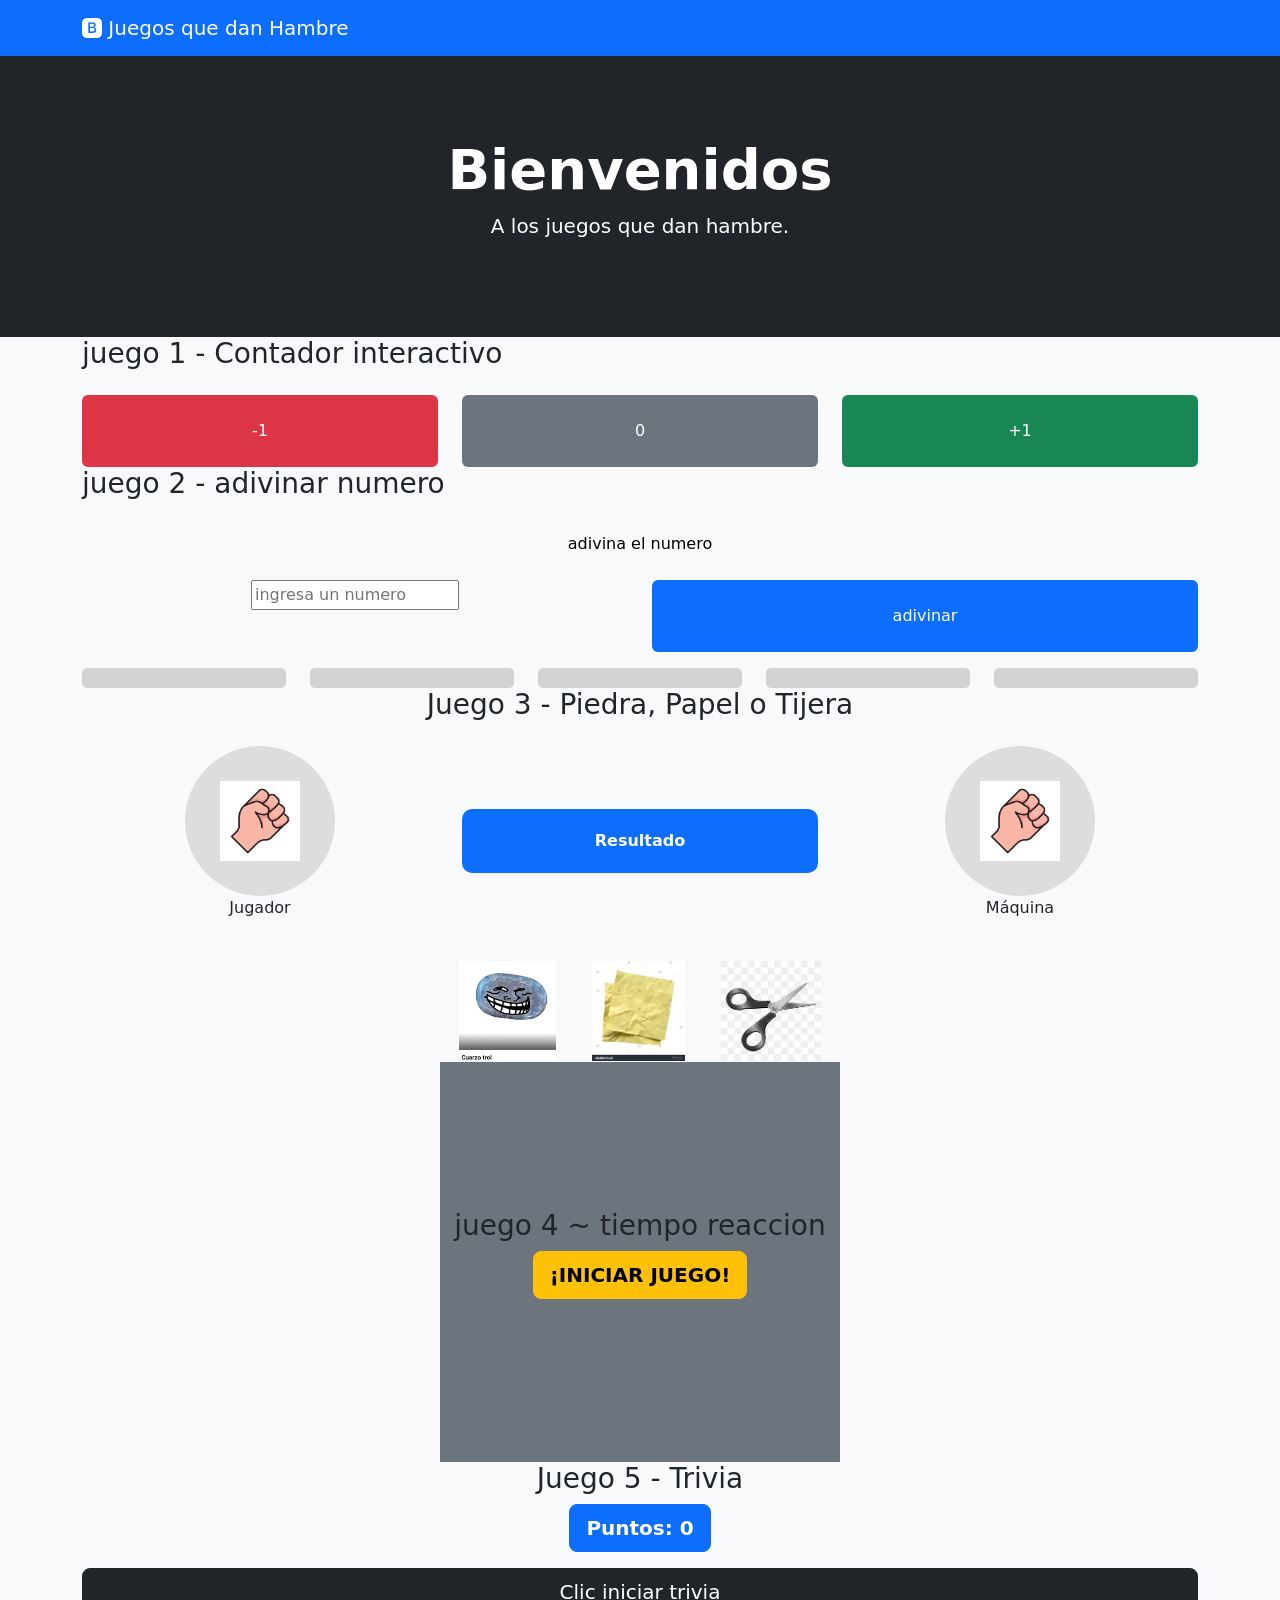
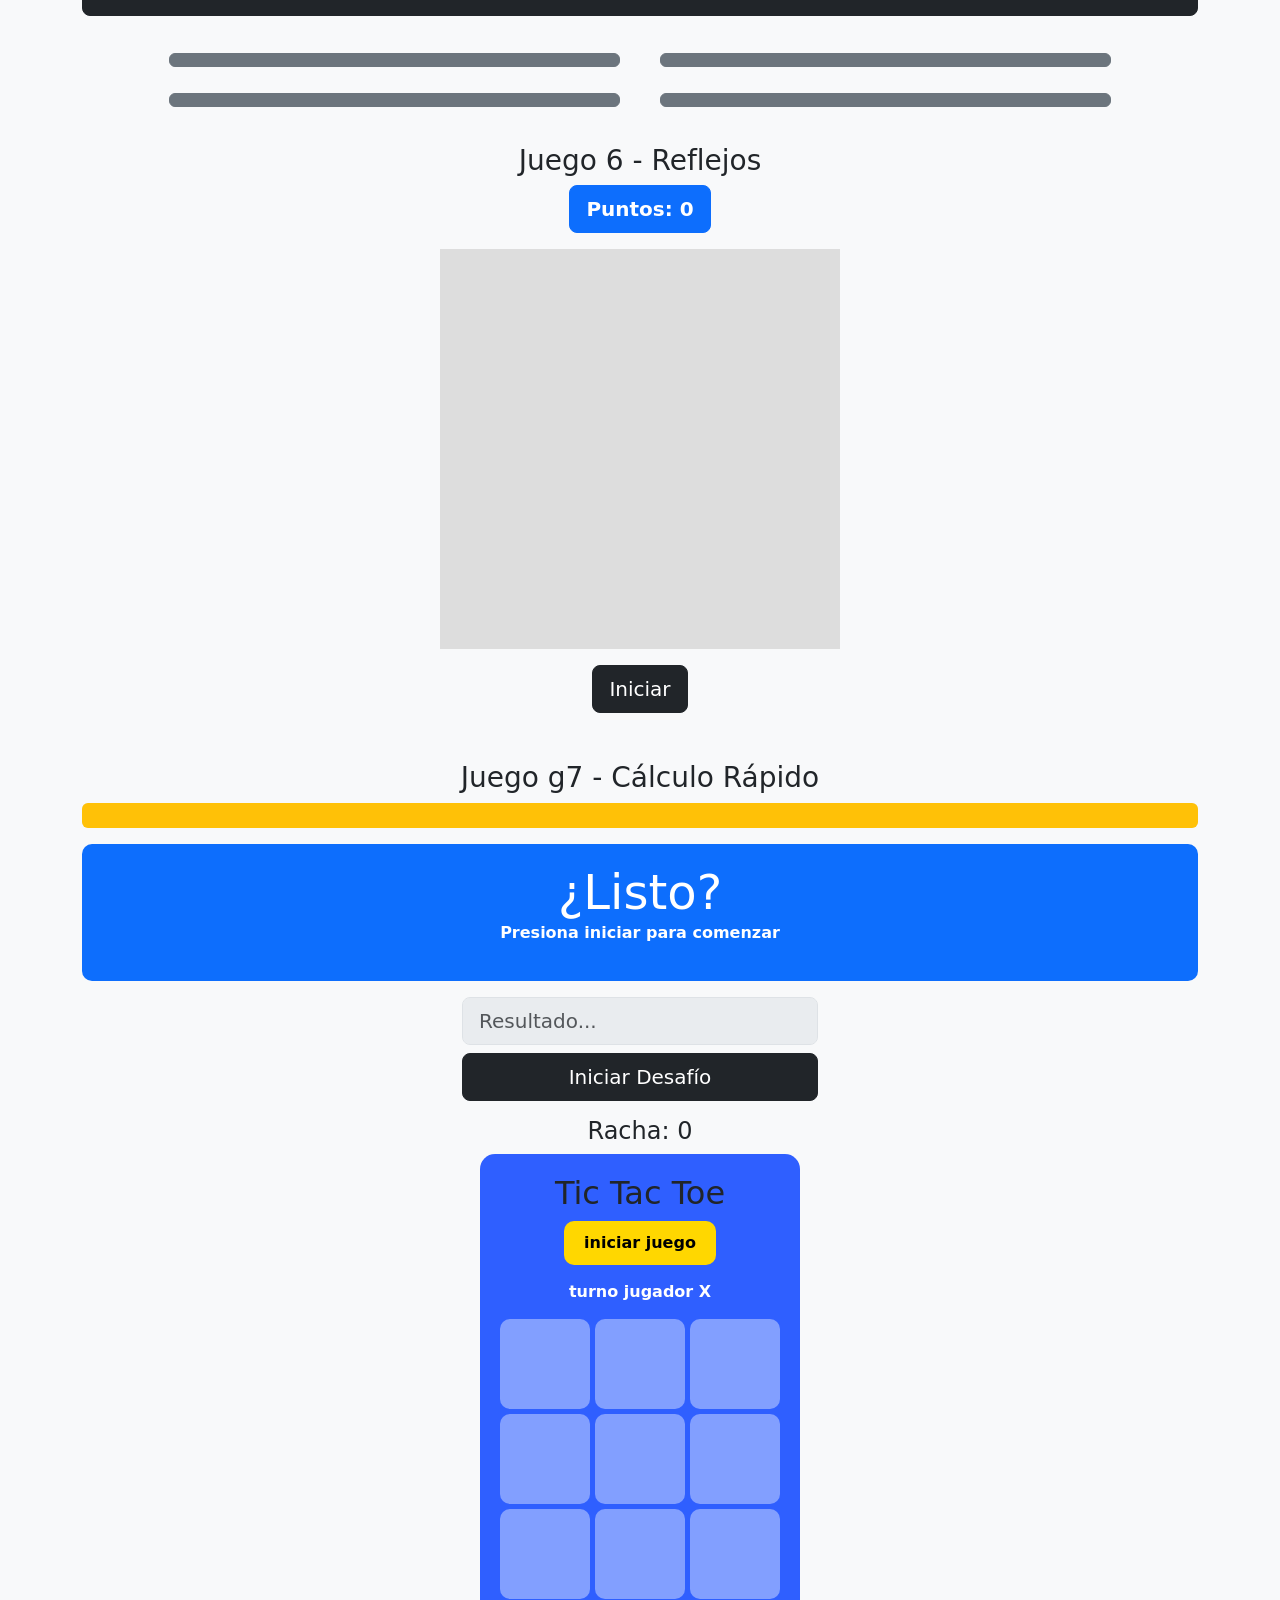
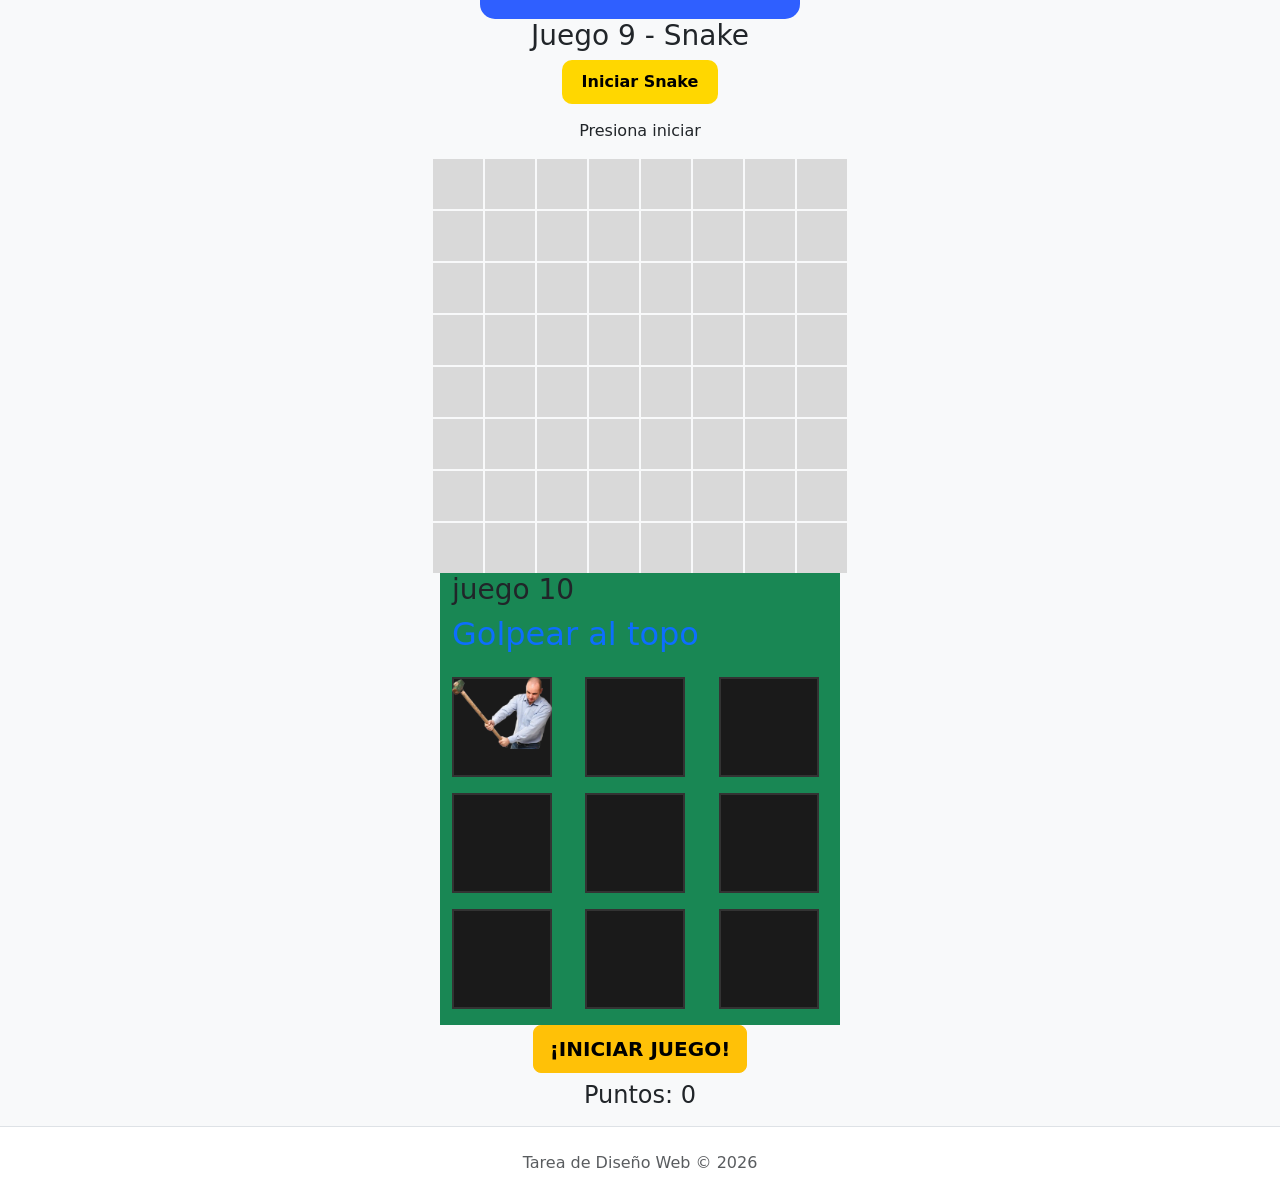
==== commit 61182d0c: "Add files via upload" ====
--- a/icb games/index.html
+++ b/icb games/index.html
@@ -205,9 +205,31 @@
 
     </div>
 
-    <div class="container">
-        <h3>juego 7</h3>
-    </div>
+    <!-- JUEGO g7 - TRIVIA MATEMÁTICA CON TIEMPO -->
+<div class="container text-center mt-5">
+    <h3>Juego g7 - Cálculo Rápido</h3>
+    
+    <!-- Barra de progreso (Temporizador) -->
+    <div class="progress mb-3" style="height: 25px;">
+        <div id="g7_timer" class="progress-bar bg-warning" role="progressbar" style="width: 100%"></div>
+    </div>
+
+    <!-- Panel de Juego -->
+    <div class="resultado-box mb-3">
+        <h2 id="g7_operacion">¿Listo?</h2>
+        <p id="g7_feedback">Presiona iniciar para comenzar</p>
+    </div>
+
+    <!-- Input y Botón -->
+    <div class="row justify-content-center">
+        <div class="col-md-4">
+            <input type="number" id="g7_input" class="form-control form-control-lg mb-2" placeholder="Resultado..." disabled>
+            <button id="g7_start" class="btn btn-dark btn-lg w-100">Iniciar Desafío</button>
+        </div>
+    </div>
+    
+    <h4 class="mt-3">Racha: <span id="g7_score">0</span></h4>
+</div>
 
 <div id="ttt_container" class="ttt_turno_x">
 
--- a/icb games/styles.css
+++ b/icb games/styles.css
@@ -364,3 +364,11 @@
     box-shadow: 0 4px 10px rgba(0,0,0,0.3);
 }
 
+#g7_timer {
+    transition: width 0.1s linear; /* Para que el movimiento sea suave */
+}
+
+#g7_operacion {
+    font-size: 3rem;
+    margin: 0;
+}
